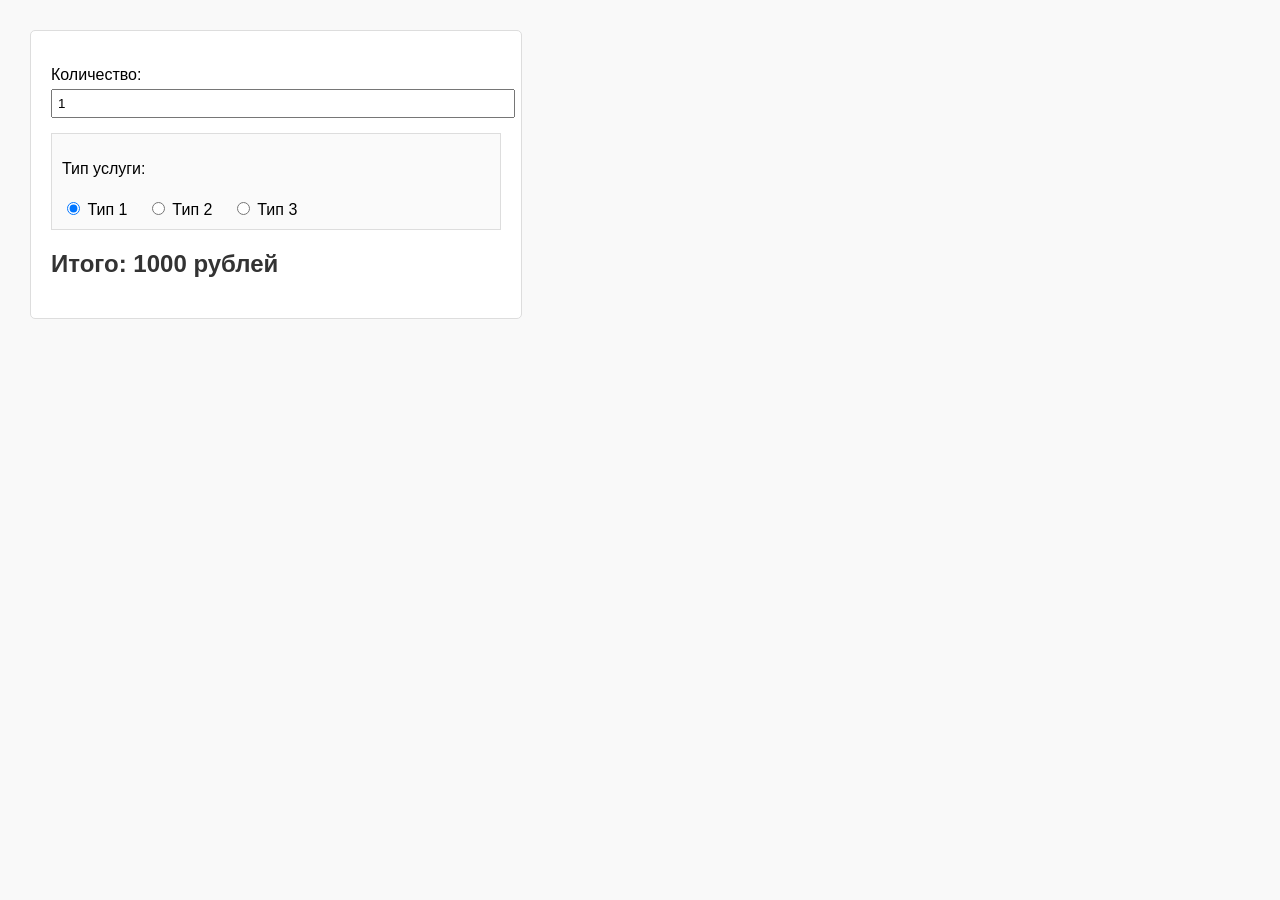
==== index.html @ eb3c7e14 "Update title in index.html for assignment details" ====
<!DOCTYPE html>
<html lang="ru">
<head>
    <meta charset="UTF-8">
    <title>Задание №6 (Юрьев Вячеслав, ПИ-21-1)</title>
    <link rel="stylesheet" href="style.css">
</head>
<body>

    <form id="calc-form">
        <!-- Поле для ввода количества -->
        <label>Количество:
            <input type="number" id="amount" name="amount" value="1" min="1">
        </label>

        <!-- Выбор типа услуги радиокнопкой (3 варианта) -->
        <div class="radio-group">
            <p>Тип услуги:</p>
            <label><input type="radio" name="serviceType" value="1" checked> Тип 1</label>
            <label><input type="radio" name="serviceType" value="2"> Тип 2</label>
            <label><input type="radio" name="serviceType" value="3"> Тип 3</label>
        </div>

        <!-- Опция товара селектом (для 2 типа) -->
        <div id="select-div" class="options-box" style="display: none;">
            <label>Опция товара (для Типа 2):
                <select name="serviceOption" id="serviceOption">
                    <option value="opt1">Опция А (+50 руб)</option>
                    <option value="opt2">Опция Б (+100 руб)</option>
                </select>
            </label>
        </div>

        <!-- Свойство товара чекбоксом (для 3 типа) -->
        <div id="checkbox-div" class="options-box" style="display: none;">
            <label>
                <input type="checkbox" name="serviceProperty" id="serviceProperty" value="prop1"> Свойство товара (для Типа 3, +150 руб)
            </label>
        </div>

        <h2>Итого: <span id="price">0</span> рублей</h2>
    </form>

    <script src="my.js"></script>
</body>
</html>
---- style.css ----
body {
    font-family: Arial, sans-serif;
    margin: 30px;
    background-color: #f9f9f9;
}
form {
    background: #ffffff;
    padding: 20px;
    border-radius: 5px;
    max-width: 450px;
    border: 1px solid #ddd;
}
label {
    display: block;
    margin-top: 15px;
}
input[type="number"], select {
    width: 100%;
    padding: 5px;
    margin-top: 5px;
}
.radio-group, .options-box {
    margin-top: 15px;
    padding: 10px;
    background: #fafafa;
    border: 1px solid #ddd;
}
.radio-group label {
    display: inline-block;
    margin-right: 15px;
    margin-top: 5px;
}
h2 {
    color: #333;
    margin-top: 20px;
}
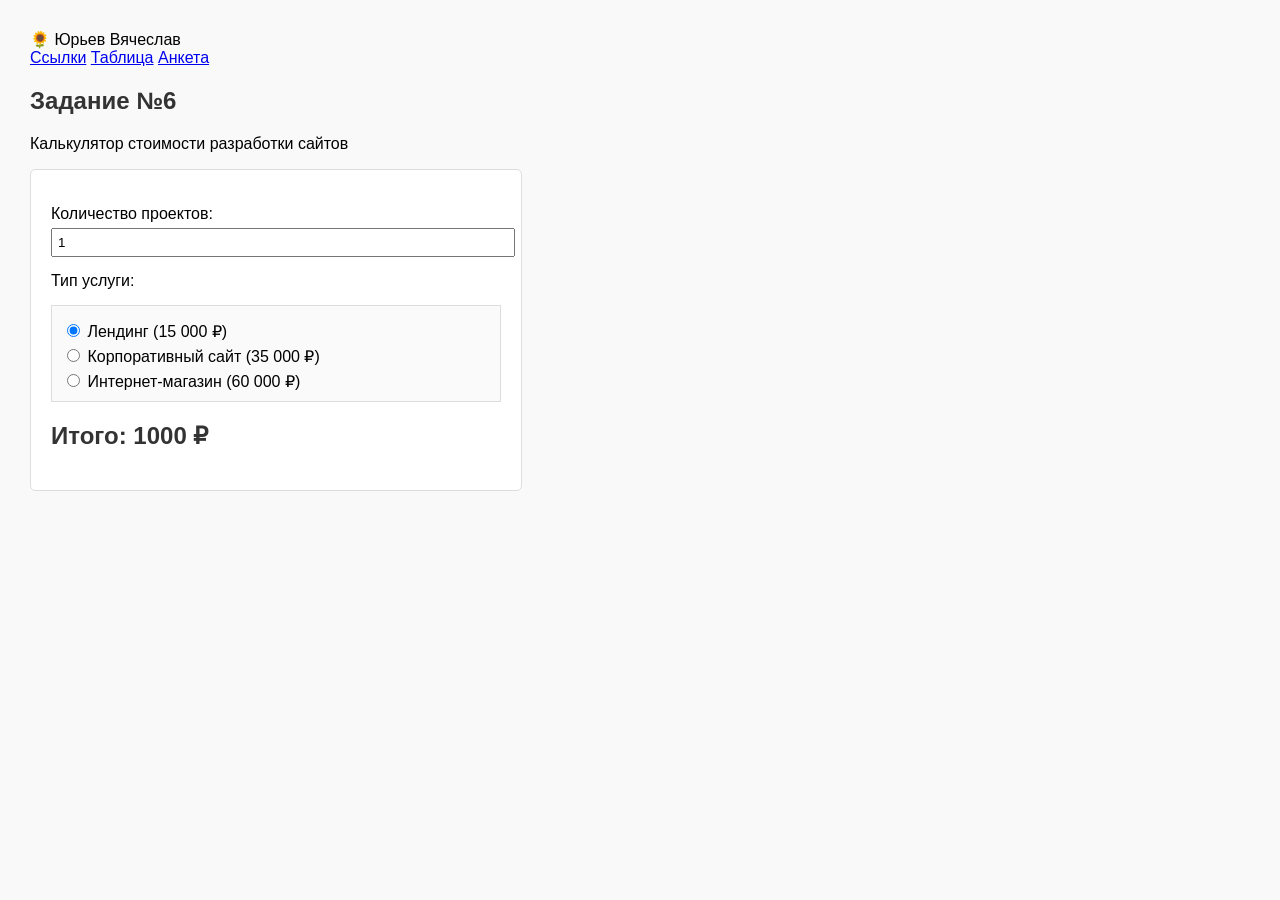
==== commit e6190c74: "Update index.html" ====
--- a/index.html
+++ b/index.html
@@ -7,39 +7,67 @@
 </head>
 <body>
 
-    <form id="calc-form">
-        <!-- Поле для ввода количества -->
-        <label>Количество:
-            <input type="number" id="amount" name="amount" value="1" min="1">
-        </label>
+    <!-- Шапка сайта (как на скриншоте 2) -->
+    <header class="site-header">
+        <div class="header-content">
+            <div class="logo-name">
+                <span class="logo-icon">🌻</span>
+                <span class="author-name">Юрьев Вячеслав</span>
+            </div>
+            <nav class="nav-links">
+                <a href="#">Ссылки</a>
+                <a href="#">Таблица</a>
+                <a href="#">Анкета</a>
+            </nav>
+        </div>
+    </header>
 
-        <!-- Выбор типа услуги радиокнопкой (3 варианта) -->
-        <div class="radio-group">
-            <p>Тип услуги:</p>
-            <label><input type="radio" name="serviceType" value="1" checked> Тип 1</label>
-            <label><input type="radio" name="serviceType" value="2"> Тип 2</label>
-            <label><input type="radio" name="serviceType" value="3"> Тип 3</label>
+    <!-- Основной контент с центрированным калькулятором -->
+    <main class="main-content">
+        <div class="calculator-container">
+            <h2>Задание №6</h2>
+            <p class="subtitle">Калькулятор стоимости разработки сайтов</p>
+            
+            <form id="calc-form">
+                <!-- Поле для ввода количества -->
+                <div class="form-group">
+                    <label for="amount">Количество проектов:</label>
+                    <input type="number" id="amount" name="amount" value="1" min="1">
+                </div>
+
+                <!-- Выбор типа услуги (3 варианта радиокнопками) -->
+                <div class="form-group">
+                    <label>Тип услуги:</label>
+                    <div class="radio-group">
+                        <label><input type="radio" name="serviceType" value="1" checked> Лендинг (15 000 ₽)</label>
+                        <label><input type="radio" name="serviceType" value="2"> Корпоративный сайт (35 000 ₽)</label>
+                        <label><input type="radio" name="serviceType" value="3"> Интернет-магазин (60 000 ₽)</label>
+                    </div>
+                </div>
+
+                <!-- Опция товара селектом (для 2 типа) -->
+                <div id="select-div" class="form-group options-box" style="display: none;">
+                    <label for="serviceOption">Дизайн-оформление (для Типа 2):</label>
+                    <select name="serviceOption" id="serviceOption">
+                        <option value="opt1">Стандартный дизайн (+5 000 ₽)</option>
+                        <option value="opt2">Эксклюзивный UI/UX дизайн (+15 000 ₽)</option>
+                    </select>
+                </div>
+
+                <!-- Свойство товара чекбоксом (для 3 типа) -->
+                <div id="checkbox-div" class="form-group options-box" style="display: none;">
+                    <label class="checkbox-label">
+                        <input type="checkbox" name="serviceProperty" id="serviceProperty" value="prop1"> Интеграция с платежной системой (для Типа 3, +20 000 ₽)
+                    </label>
+                </div>
+
+                <!-- Итоговая стоимость -->
+                <div class="result-block">
+                    <h2>Итого: <span id="price">15000</span> ₽</h2>
+                </div>
+            </form>
         </div>
-
-        <!-- Опция товара селектом (для 2 типа) -->
-        <div id="select-div" class="options-box" style="display: none;">
-            <label>Опция товара (для Типа 2):
-                <select name="serviceOption" id="serviceOption">
-                    <option value="opt1">Опция А (+50 руб)</option>
-                    <option value="opt2">Опция Б (+100 руб)</option>
-                </select>
-            </label>
-        </div>
-
-        <!-- Свойство товара чекбоксом (для 3 типа) -->
-        <div id="checkbox-div" class="options-box" style="display: none;">
-            <label>
-                <input type="checkbox" name="serviceProperty" id="serviceProperty" value="prop1"> Свойство товара (для Типа 3, +150 руб)
-            </label>
-        </div>
-
-        <h2>Итого: <span id="price">0</span> рублей</h2>
-    </form>
+    </main>
 
     <script src="my.js"></script>
 </body>
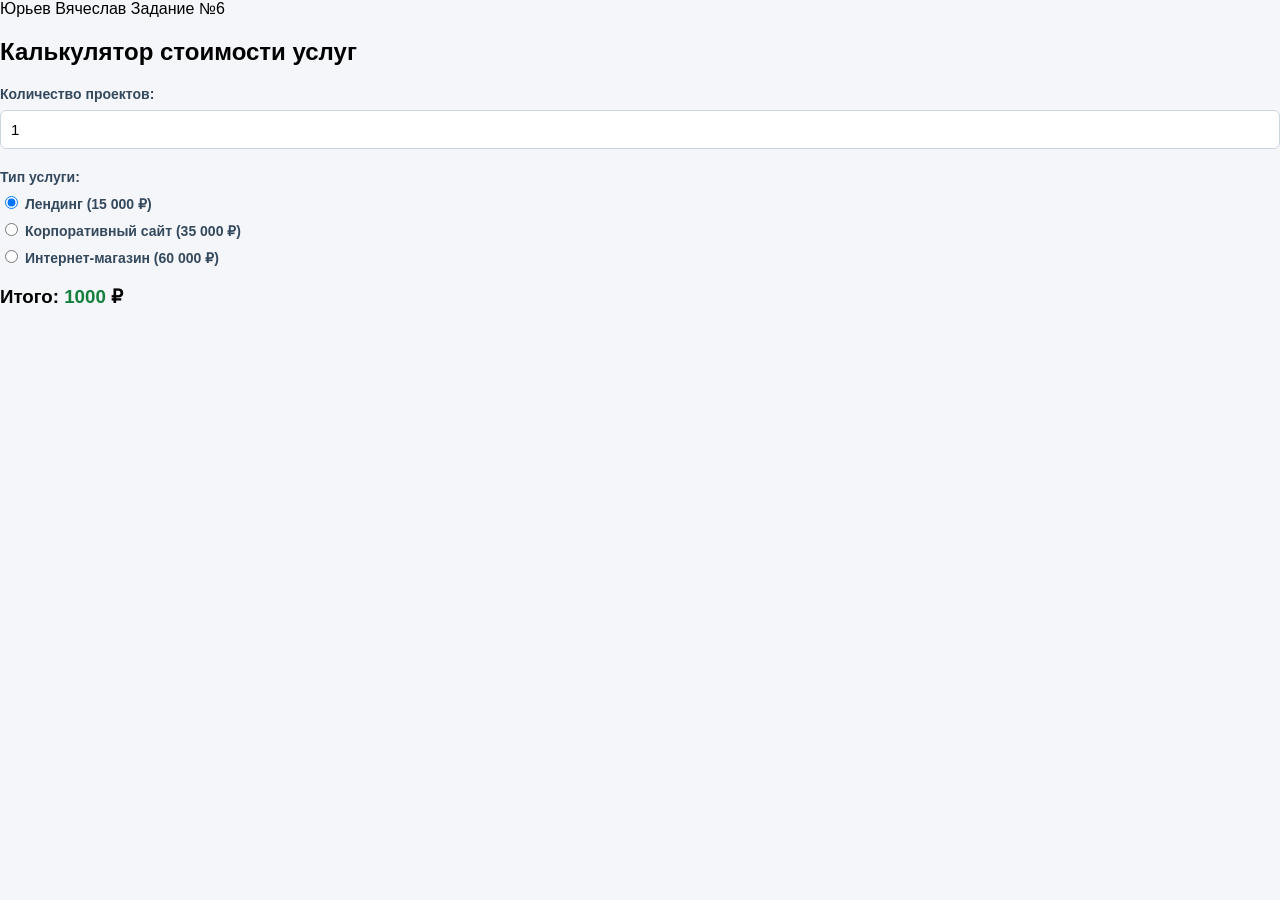
==== commit b434b276: "Update index.html" ====
--- a/index.html
+++ b/index.html
@@ -7,29 +7,21 @@
 </head>
 <body>
 
-    <!-- Шапка сайта (как на скриншоте 2) -->
-    <header class="site-header">
-        <div class="header-content">
-            <div class="logo-name">
-                <span class="logo-icon">🌻</span>
-                <span class="author-name">Юрьев Вячеслав</span>
-            </div>
-            <nav class="nav-links">
-                <a href="#">Ссылки</a>
-                <a href="#">Таблица</a>
-                <a href="#">Анкета</a>
-            </nav>
+    <!-- Простая шапка -->
+    <header class="header">
+        <div class="header-container">
+            <span class="author">Юрьев Вячеслав</span>
+            <span class="task-title">Задание №6</span>
         </div>
     </header>
 
-    <!-- Основной контент с центрированным калькулятором -->
-    <main class="main-content">
-        <div class="calculator-container">
-            <h2>Задание №6</h2>
-            <p class="subtitle">Калькулятор стоимости разработки сайтов</p>
+    <!-- Центрированный калькулятор -->
+    <main class="page-container">
+        <div class="calc-card">
+            <h2>Калькулятор стоимости услуг</h2>
             
             <form id="calc-form">
-                <!-- Поле для ввода количества -->
+                <!-- Количество -->
                 <div class="form-group">
                     <label for="amount">Количество проектов:</label>
                     <input type="number" id="amount" name="amount" value="1" min="1">
@@ -38,7 +30,7 @@
                 <!-- Выбор типа услуги (3 варианта радиокнопками) -->
                 <div class="form-group">
                     <label>Тип услуги:</label>
-                    <div class="radio-group">
+                    <div class="radio-box">
                         <label><input type="radio" name="serviceType" value="1" checked> Лендинг (15 000 ₽)</label>
                         <label><input type="radio" name="serviceType" value="2"> Корпоративный сайт (35 000 ₽)</label>
                         <label><input type="radio" name="serviceType" value="3"> Интернет-магазин (60 000 ₽)</label>
@@ -46,7 +38,7 @@
                 </div>
 
                 <!-- Опция товара селектом (для 2 типа) -->
-                <div id="select-div" class="form-group options-box" style="display: none;">
+                <div id="select-div" class="form-group option-box" style="display: none;">
                     <label for="serviceOption">Дизайн-оформление (для Типа 2):</label>
                     <select name="serviceOption" id="serviceOption">
                         <option value="opt1">Стандартный дизайн (+5 000 ₽)</option>
@@ -55,15 +47,15 @@
                 </div>
 
                 <!-- Свойство товара чекбоксом (для 3 типа) -->
-                <div id="checkbox-div" class="form-group options-box" style="display: none;">
+                <div id="checkbox-div" class="form-group option-box" style="display: none;">
                     <label class="checkbox-label">
                         <input type="checkbox" name="serviceProperty" id="serviceProperty" value="prop1"> Интеграция с платежной системой (для Типа 3, +20 000 ₽)
                     </label>
                 </div>
 
                 <!-- Итоговая стоимость -->
-                <div class="result-block">
-                    <h2>Итого: <span id="price">15000</span> ₽</h2>
+                <div class="result-box">
+                    <h3>Итого: <span id="price">15000</span> ₽</h3>
                 </div>
             </form>
         </div>
--- a/style.css
+++ b/style.css
@@ -1,36 +1,165 @@
 body {
-    font-family: Arial, sans-serif;
-    margin: 30px;
-    background-color: #f9f9f9;
+    font-family: 'Segoe UI', Tahoma, Geneva, Verdana, sans-serif;
+    background-color: #f4f6f9;
+    margin: 0;
+    padding: 0;
 }
-form {
+
+/* Шапка сайта */
+.site-header {
+    background-color: #2c3e50;
+    color: #ffffff;
+    padding: 15px 30px;
+    box-shadow: 0 2px 5px rgba(0,0,0,0.1);
+}
+
+.header-content {
+    max-width: 1000px;
+    margin: 0 auto;
+    display: flex;
+    justify-content: space-between;
+    align-items: center;
+}
+
+.logo-name {
+    display: flex;
+    align-items: center;
+    gap: 10px;
+    font-size: 18px;
+    font-weight: bold;
+}
+
+.logo-icon {
+    font-size: 22px;
+}
+
+.nav-links {
+    display: flex;
+    gap: 20px;
+}
+
+.nav-links a {
+    color: #ecf0f1;
+    text-decoration: none;
+    font-size: 15px;
+    transition: color 0.2s;
+}
+
+.nav-links a:hover {
+    color: #3498db;
+}
+
+/* Центрирование контента */
+.main-content {
+    display: flex;
+    justify-content: center;
+    align-items: center;
+    padding: 40px 20px;
+    min-height: calc(100vh - 100px);
+    box-sizing: border-box;
+}
+
+.calculator-container {
     background: #ffffff;
-    padding: 20px;
-    border-radius: 5px;
-    max-width: 450px;
-    border: 1px solid #ddd;
+    padding: 30px;
+    border-radius: 10px;
+    box-shadow: 0 4px 15px rgba(0, 0, 0, 0.08);
+    width: 100%;
+    max-width: 500px;
+    border: 1px solid #e1e4e8;
 }
+
+.calculator-container h2 {
+    margin-top: 0;
+    color: #2c3e50;
+    font-size: 24px;
+}
+
+.subtitle {
+    color: #7f8c8d;
+    font-size: 14px;
+    margin-bottom: 20px;
+}
+
+.form-group {
+    margin-bottom: 20px;
+}
+
 label {
+    font-weight: 600;
+    color: #34495e;
     display: block;
-    margin-top: 15px;
+    margin-bottom: 8px;
+    font-size: 14px;
 }
+
 input[type="number"], select {
     width: 100%;
-    padding: 5px;
-    margin-top: 5px;
+    padding: 10px;
+    border: 1px solid #cbd5e1;
+    border-radius: 6px;
+    font-size: 15px;
+    box-sizing: border-box;
+    outline: none;
+    transition: border-color 0.2s;
 }
-.radio-group, .options-box {
-    margin-top: 15px;
-    padding: 10px;
-    background: #fafafa;
-    border: 1px solid #ddd;
+
+input[type="number"]:focus, select:focus {
+    border-color: #3498db;
 }
+
+.radio-group {
+    display: flex;
+    flex-direction: column;
+    gap: 10px;
+    background: #f8fafc;
+    padding: 12px;
+    border-radius: 6px;
+    border: 1px solid #e2e8f0;
+}
+
 .radio-group label {
-    display: inline-block;
-    margin-right: 15px;
-    margin-top: 5px;
+    font-weight: normal;
+    margin-bottom: 0;
+    cursor: pointer;
+    display: flex;
+    align-items: center;
+    gap: 8px;
+    color: #1e293b;
 }
-h2 {
-    color: #333;
-    margin-top: 20px;
+
+.options-box {
+    background: #f8fafc;
+    padding: 15px;
+    border-radius: 6px;
+    border: 1px solid #e2e8f0;
 }
+
+.checkbox-label {
+    font-weight: normal;
+    cursor: pointer;
+    display: flex;
+    align-items: center;
+    gap: 8px;
+    margin-bottom: 0;
+    color: #1e293b;
+}
+
+.result-block {
+    margin-top: 25px;
+    padding: 15px;
+    text-align: center;
+    background: #f0fdf4;
+    border-radius: 8px;
+    border: 1px solid #bbf7d0;
+}
+
+.result-block h2 {
+    margin: 0;
+    color: #166534;
+    font-size: 22px;
+}
+
+#price {
+    color: #15803d;
+}
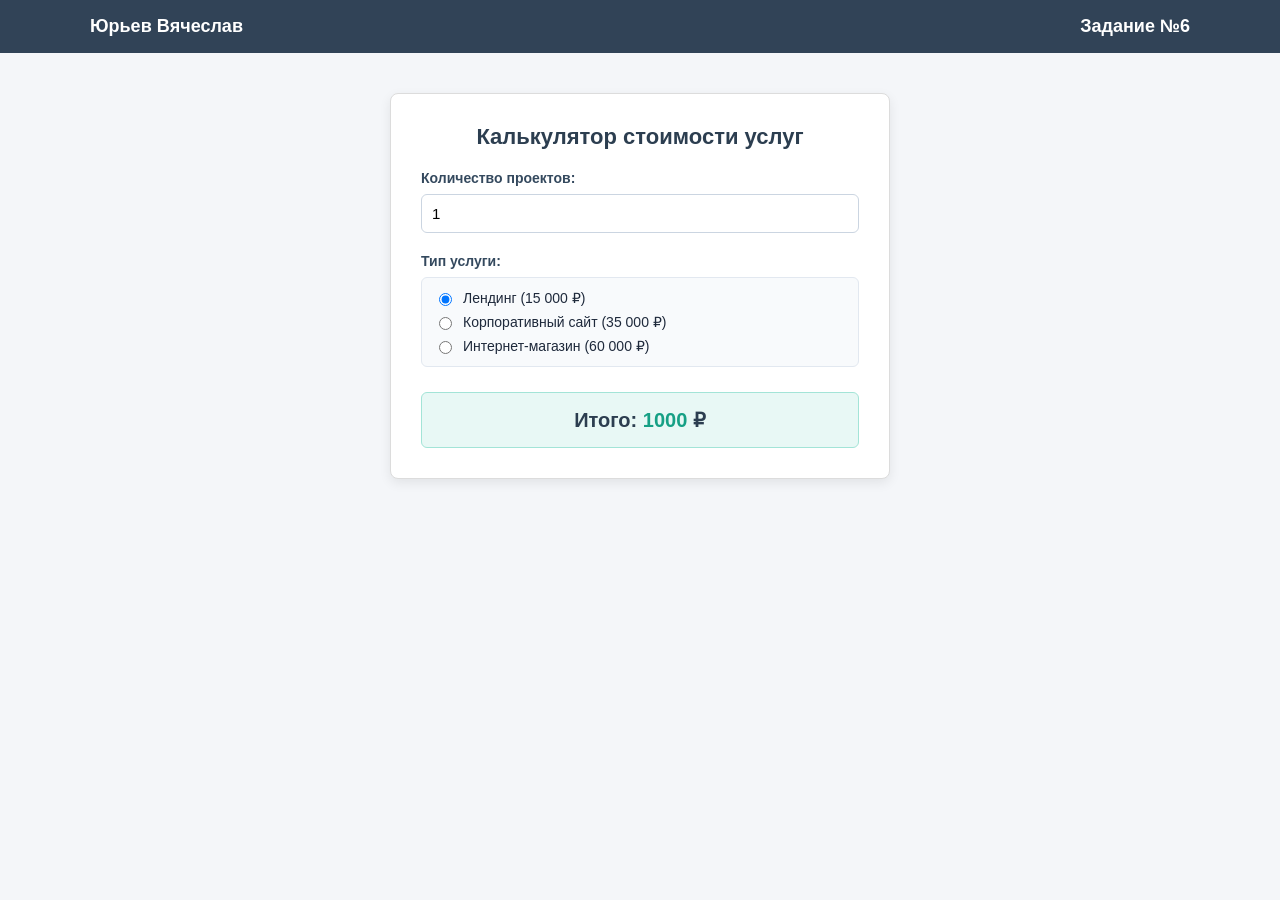
==== commit 6c121a62: "Update index.html" ====
--- a/index.html
+++ b/index.html
@@ -3,20 +3,149 @@
 <head>
     <meta charset="UTF-8">
     <title>Задание №6 (Юрьев Вячеслав, ПИ-21-1)</title>
-    <link rel="stylesheet" href="style.css">
+    <style>
+        * {
+            box-sizing: border-box;
+        }
+        body {
+            font-family: 'Segoe UI', Arial, sans-serif;
+            margin: 0;
+            padding: 0;
+            background-color: #f4f6f9;
+            color: #333;
+        }
+
+        /* Синяя шапка */
+        .site-header {
+            background-color: #314357;
+            color: #ffffff;
+            padding: 16px 30px;
+            width: 100%;
+        }
+
+        .header-container {
+            max-width: 1100px;
+            margin: 0 auto;
+            display: flex;
+            justify-content: space-between; /* Слева Имя, справа Задание №6 */
+            align-items: center;
+            font-size: 18px;
+            font-weight: bold;
+        }
+
+        /* Центрирование контента */
+        .page-content {
+            max-width: 1100px;
+            margin: 40px auto;
+            padding: 0 20px;
+            display: flex;
+            justify-content: center;
+        }
+
+        /* Карточка калькулятора */
+        .calc-card {
+            background: #ffffff;
+            border: 1px solid #dcdcdc;
+            border-radius: 8px;
+            padding: 30px;
+            width: 100%;
+            max-width: 500px;
+            box-shadow: 0 4px 12px rgba(0, 0, 0, 0.08);
+        }
+
+        .calc-card h2 {
+            margin-top: 0;
+            margin-bottom: 20px;
+            font-size: 22px;
+            color: #2c3e50;
+            text-align: center;
+        }
+
+        .form-group {
+            margin-bottom: 20px;
+        }
+
+        label {
+            display: block;
+            font-weight: bold;
+            margin-bottom: 8px;
+            font-size: 14px;
+            color: #34495e;
+        }
+
+        input[type="number"], select {
+            width: 100%;
+            padding: 10px;
+            border: 1px solid #cbd5e1;
+            border-radius: 6px;
+            font-size: 15px;
+            outline: none;
+        }
+
+        .options-block {
+            background: #f8fafc;
+            border: 1px solid #e2e8f0;
+            padding: 12px;
+            border-radius: 6px;
+            margin-top: 8px;
+        }
+
+        .radio-group label {
+            font-weight: normal;
+            display: flex;
+            align-items: center;
+            gap: 8px;
+            margin-bottom: 8px;
+            cursor: pointer;
+            color: #1e293b;
+        }
+
+        .radio-group label:last-child {
+            margin-bottom: 0;
+        }
+
+        .checkbox-label {
+            font-weight: normal;
+            display: flex;
+            align-items: center;
+            gap: 8px;
+            margin-bottom: 0;
+            cursor: pointer;
+            color: #1e293b;
+        }
+
+        .result-block {
+            margin-top: 25px;
+            padding: 15px;
+            text-align: center;
+            background: #e8f8f5;
+            border-radius: 6px;
+            border: 1px solid #a3e4d7;
+        }
+
+        .result-block h3 {
+            margin: 0;
+            font-size: 20px;
+            color: #2c3e50;
+        }
+
+        #price {
+            color: #16a085;
+        }
+    </style>
 </head>
 <body>
 
-    <!-- Простая шапка -->
-    <header class="header">
+    <!-- Синяя шапка -->
+    <header class="site-header">
         <div class="header-container">
-            <span class="author">Юрьев Вячеслав</span>
-            <span class="task-title">Задание №6</span>
+            <span>Юрьев Вячеслав</span>
+            <span>Задание №6</span>
         </div>
     </header>
 
     <!-- Центрированный калькулятор -->
-    <main class="page-container">
+    <main class="page-content">
         <div class="calc-card">
             <h2>Калькулятор стоимости услуг</h2>
             
@@ -27,10 +156,10 @@
                     <input type="number" id="amount" name="amount" value="1" min="1">
                 </div>
 
-                <!-- Выбор типа услуги (3 варианта радиокнопками) -->
+                <!-- Выбор типа услуги радиокнопками (3 варианта) -->
                 <div class="form-group">
                     <label>Тип услуги:</label>
-                    <div class="radio-box">
+                    <div class="options-block radio-group">
                         <label><input type="radio" name="serviceType" value="1" checked> Лендинг (15 000 ₽)</label>
                         <label><input type="radio" name="serviceType" value="2"> Корпоративный сайт (35 000 ₽)</label>
                         <label><input type="radio" name="serviceType" value="3"> Интернет-магазин (60 000 ₽)</label>
@@ -38,7 +167,7 @@
                 </div>
 
                 <!-- Опция товара селектом (для 2 типа) -->
-                <div id="select-div" class="form-group option-box" style="display: none;">
+                <div id="select-div" class="form-group" style="display: none;">
                     <label for="serviceOption">Дизайн-оформление (для Типа 2):</label>
                     <select name="serviceOption" id="serviceOption">
                         <option value="opt1">Стандартный дизайн (+5 000 ₽)</option>
@@ -47,20 +176,23 @@
                 </div>
 
                 <!-- Свойство товара чекбоксом (для 3 типа) -->
-                <div id="checkbox-div" class="form-group option-box" style="display: none;">
-                    <label class="checkbox-label">
-                        <input type="checkbox" name="serviceProperty" id="serviceProperty" value="prop1"> Интеграция с платежной системой (для Типа 3, +20 000 ₽)
-                    </label>
+                <div id="checkbox-div" class="form-group" style="display: none;">
+                    <div class="options-block">
+                        <label class="checkbox-label">
+                            <input type="checkbox" name="serviceProperty" id="serviceProperty" value="prop1"> Интеграция с платежной системой (для Типа 3, +20 000 ₽)
+                        </label>
+                    </div>
                 </div>
 
                 <!-- Итоговая стоимость -->
-                <div class="result-box">
+                <div class="result-block">
                     <h3>Итого: <span id="price">15000</span> ₽</h3>
                 </div>
             </form>
         </div>
     </main>
 
-    <script src="my.js"></script>
+    <!-- Подключаем скрипт с обновленной версией -->
+    <script src="my.js?v=2"></script>
 </body>
 </html>
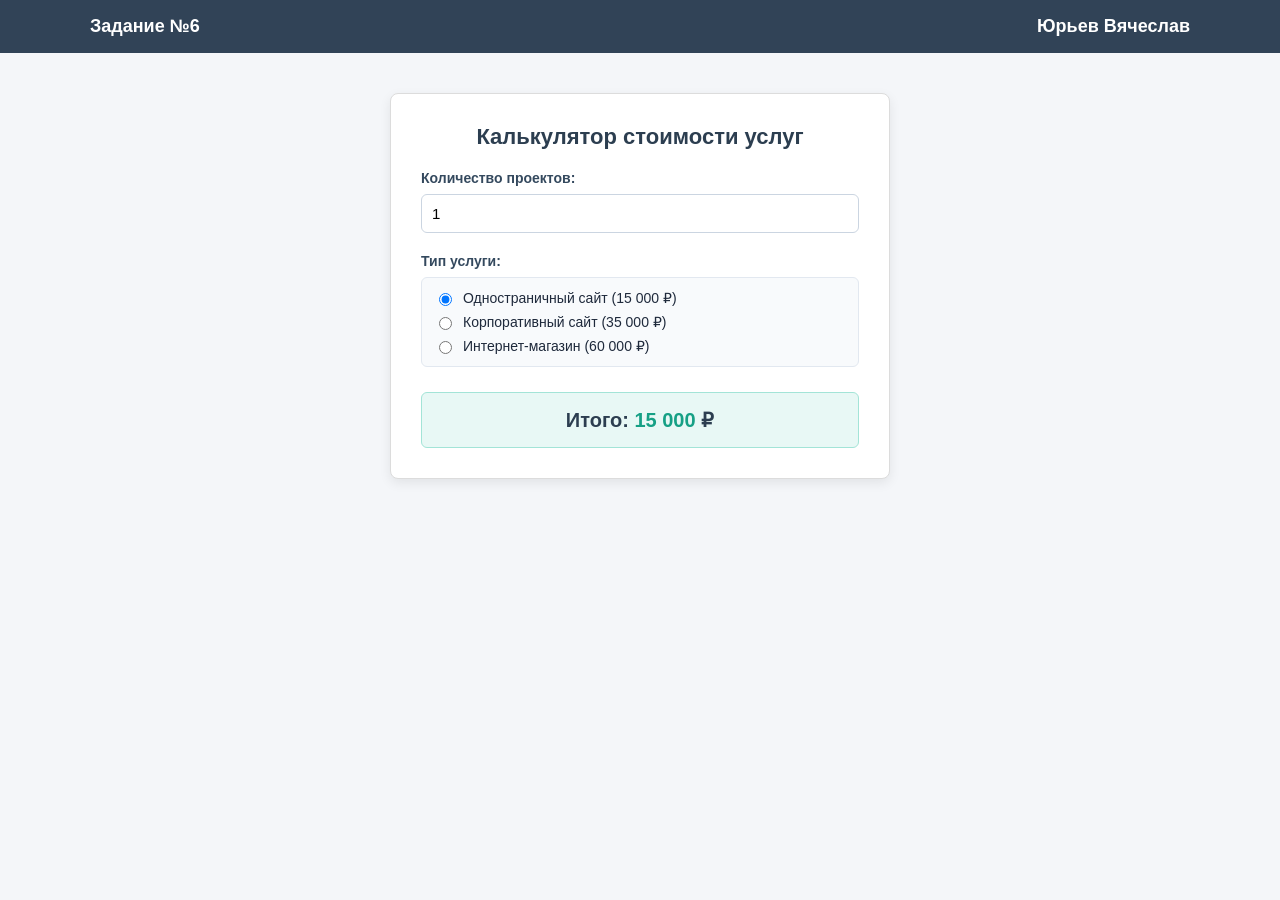
==== commit b6c13fbd: "Update index.html" ====
--- a/index.html
+++ b/index.html
@@ -27,7 +27,7 @@
             max-width: 1100px;
             margin: 0 auto;
             display: flex;
-            justify-content: space-between; /* Слева Имя, справа Задание №6 */
+            justify-content: space-between; /* Слева Задание №6, справа Юрьев Вячеслав */
             align-items: center;
             font-size: 18px;
             font-weight: bold;
@@ -136,11 +136,11 @@
 </head>
 <body>
 
-    <!-- Синяя шапка -->
+    <!-- Синяя шапка: Задание №6 слева, Юрьев Вячеслав справа -->
     <header class="site-header">
         <div class="header-container">
+            <span>Задание №6</span>
             <span>Юрьев Вячеслав</span>
-            <span>Задание №6</span>
         </div>
     </header>
 
@@ -160,7 +160,7 @@
                 <div class="form-group">
                     <label>Тип услуги:</label>
                     <div class="options-block radio-group">
-                        <label><input type="radio" name="serviceType" value="1" checked> Лендинг (15 000 ₽)</label>
+                        <label><input type="radio" name="serviceType" value="1" checked> Одностраничный сайт (15 000 ₽)</label>
                         <label><input type="radio" name="serviceType" value="2"> Корпоративный сайт (35 000 ₽)</label>
                         <label><input type="radio" name="serviceType" value="3"> Интернет-магазин (60 000 ₽)</label>
                     </div>
@@ -192,7 +192,6 @@
         </div>
     </main>
 
-    <!-- Подключаем скрипт с обновленной версией -->
-    <script src="my.js?v=2"></script>
+    <script src="my.js?v=3"></script>
 </body>
 </html>
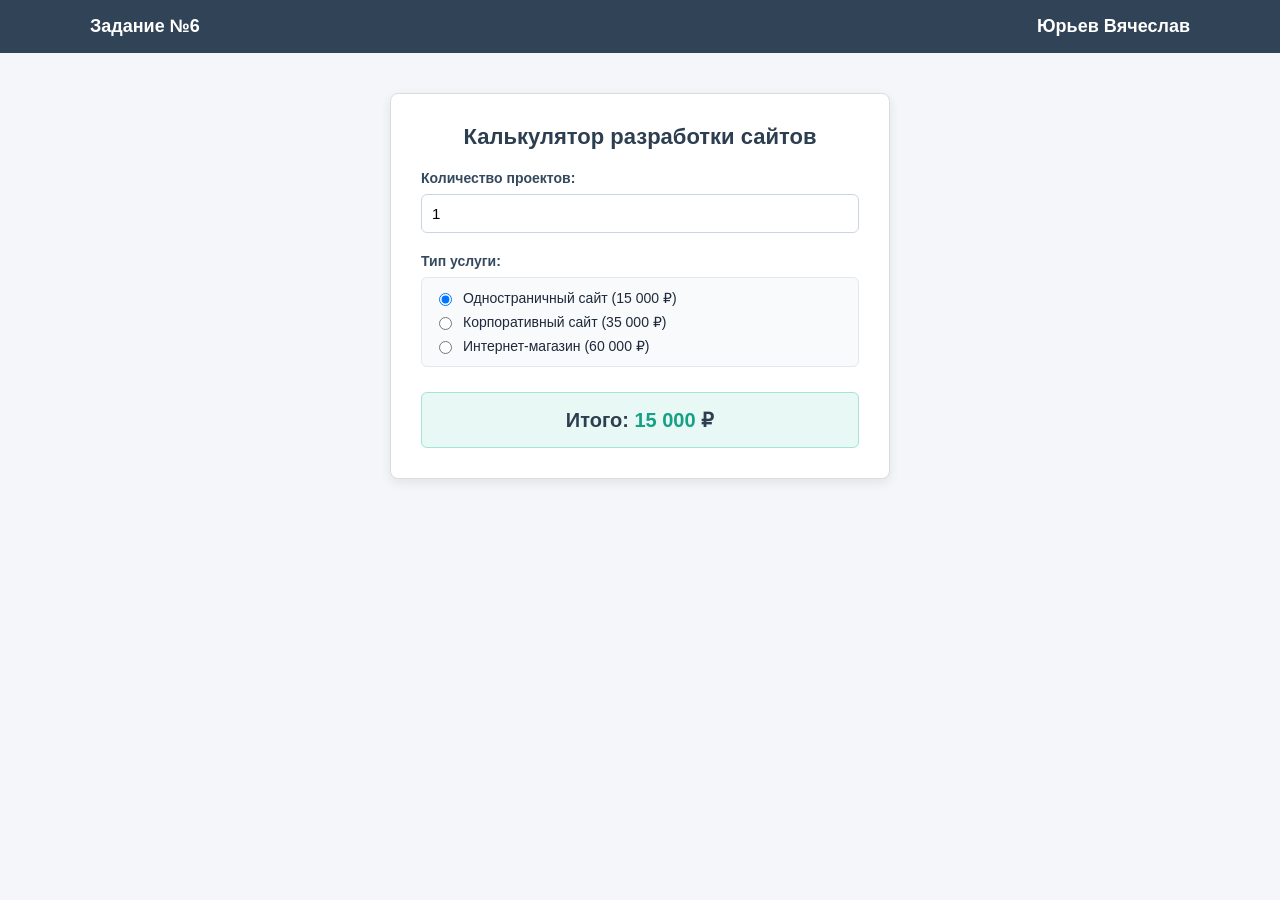
==== commit f590a618: "Update index.html" ====
--- a/index.html
+++ b/index.html
@@ -27,7 +27,7 @@
             max-width: 1100px;
             margin: 0 auto;
             display: flex;
-            justify-content: space-between; /* Слева Задание №6, справа Юрьев Вячеслав */
+            justify-content: space-between;
             align-items: center;
             font-size: 18px;
             font-weight: bold;
@@ -136,7 +136,7 @@
 </head>
 <body>
 
-    <!-- Синяя шапка: Задание №6 слева, Юрьев Вячеслав справа -->
+    <!-- Синяя шапка -->
     <header class="site-header">
         <div class="header-container">
             <span>Задание №6</span>
@@ -147,7 +147,7 @@
     <!-- Центрированный калькулятор -->
     <main class="page-content">
         <div class="calc-card">
-            <h2>Калькулятор стоимости услуг</h2>
+            <h2>Калькулятор разработки сайтов</h2>
             
             <form id="calc-form">
                 <!-- Количество -->
@@ -192,6 +192,6 @@
         </div>
     </main>
 
-    <script src="my.js?v=3"></script>
+    <script src="my.js?v=4"></script>
 </body>
 </html>
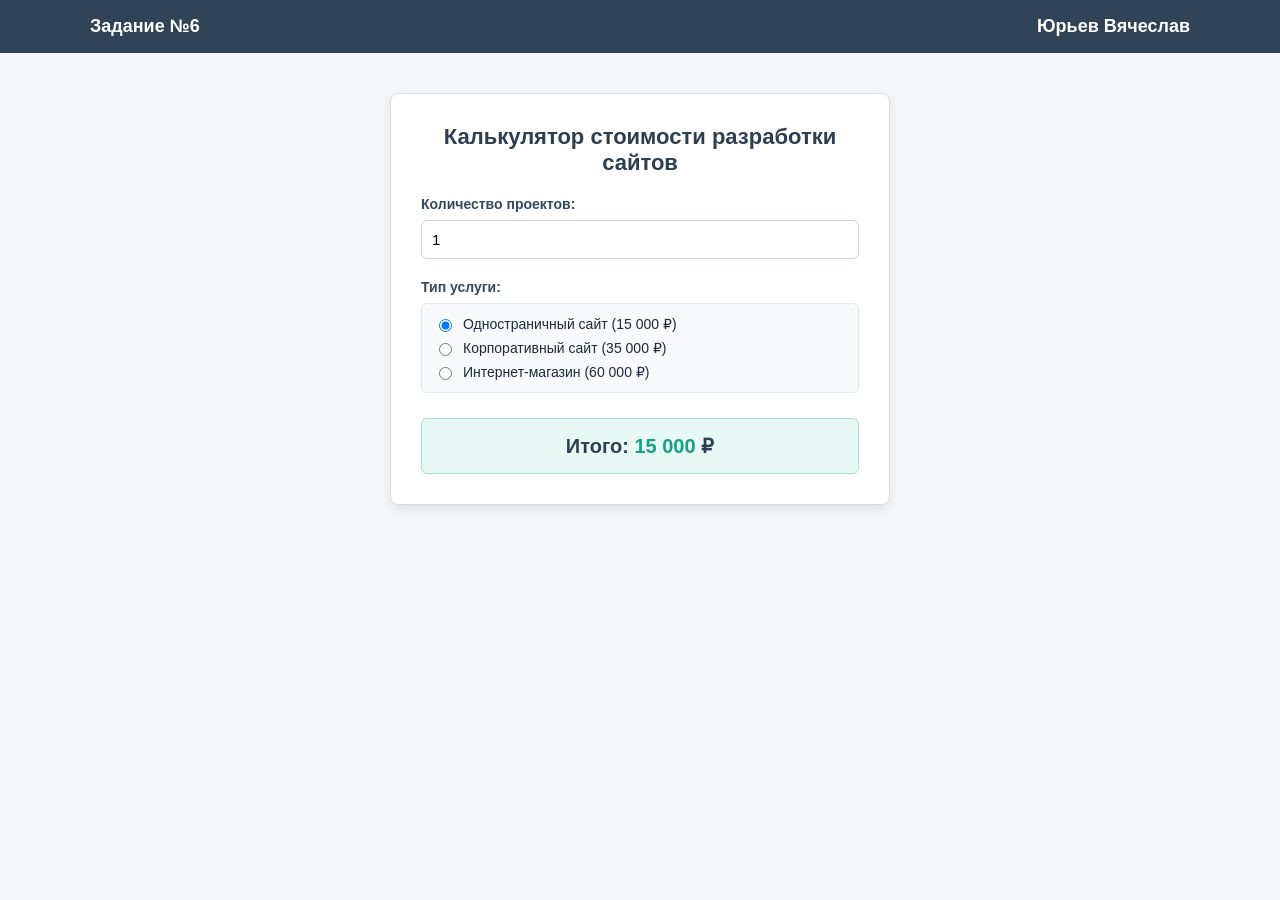
==== commit c9e8f3e9: "Update index.html" ====
--- a/index.html
+++ b/index.html
@@ -147,7 +147,7 @@
     <!-- Центрированный калькулятор -->
     <main class="page-content">
         <div class="calc-card">
-            <h2>Калькулятор разработки сайтов</h2>
+            <h2>Калькулятор стоимости разработки сайтов</h2>
             
             <form id="calc-form">
                 <!-- Количество -->
@@ -168,10 +168,10 @@
 
                 <!-- Опция товара селектом (для 2 типа) -->
                 <div id="select-div" class="form-group" style="display: none;">
-                    <label for="serviceOption">Дизайн-оформление (для Типа 2):</label>
+                    <label for="serviceOption">Дизайн-оформление:</label>
                     <select name="serviceOption" id="serviceOption">
                         <option value="opt1">Стандартный дизайн (+5 000 ₽)</option>
-                        <option value="opt2">Эксклюзивный UI/UX дизайн (+15 000 ₽)</option>
+                        <option value="opt2">Эксклюзивный дизайн (+15 000 ₽)</option>
                     </select>
                 </div>
 
@@ -179,7 +179,7 @@
                 <div id="checkbox-div" class="form-group" style="display: none;">
                     <div class="options-block">
                         <label class="checkbox-label">
-                            <input type="checkbox" name="serviceProperty" id="serviceProperty" value="prop1"> Интеграция с платежной системой (для Типа 3, +20 000 ₽)
+                            <input type="checkbox" name="serviceProperty" id="serviceProperty" value="prop1"> Интеграция с платежной системой (+20 000 ₽)
                         </label>
                     </div>
                 </div>
